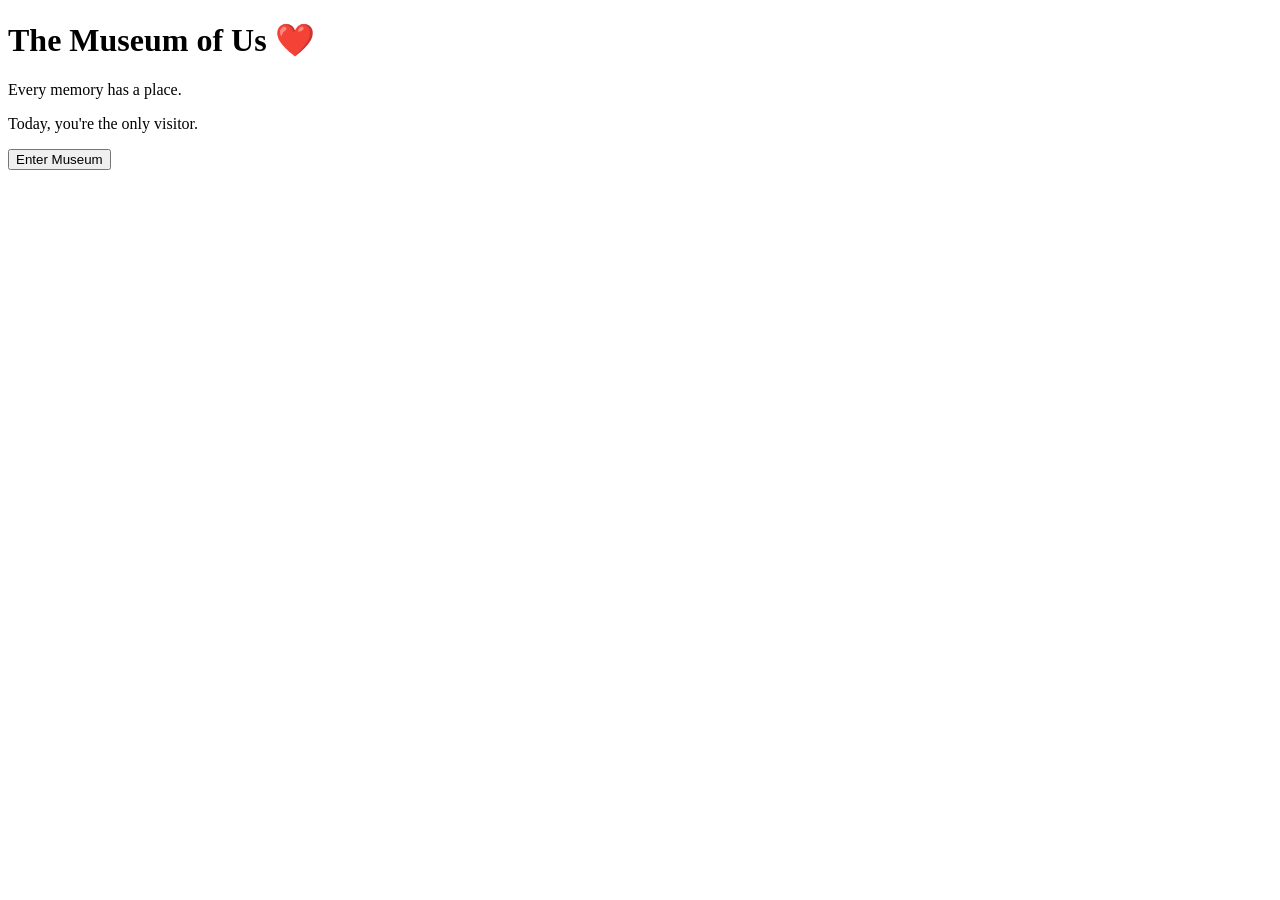
==== index.html @ 89615910 "Added index.html" ====
<!DOCTYPE html>
<html lang="en">
<head>
    <meta charset="UTF-8">
    <meta name="viewport" content="width=device-width, initial-scale=1.0">
    <title>The Museum of Us ❤️</title>

    <link rel="stylesheet" href="style.css">

    <link href="https://fonts.googleapis.com/css2?family=Cinzel:wght@500;700&display=swap" rel="stylesheet">
</head>

<body>

<div class="overlay"></div>

<div class="container">
    <h1>The Museum of Us ❤️</h1>

    <p>Every memory has a place.</p>

    <p>Today, you're the only visitor.</p>

    <button onclick="enterMuseum()">
        Enter Museum
    </button>
</div>

<script src="script.js"></script>

</body>
</html>
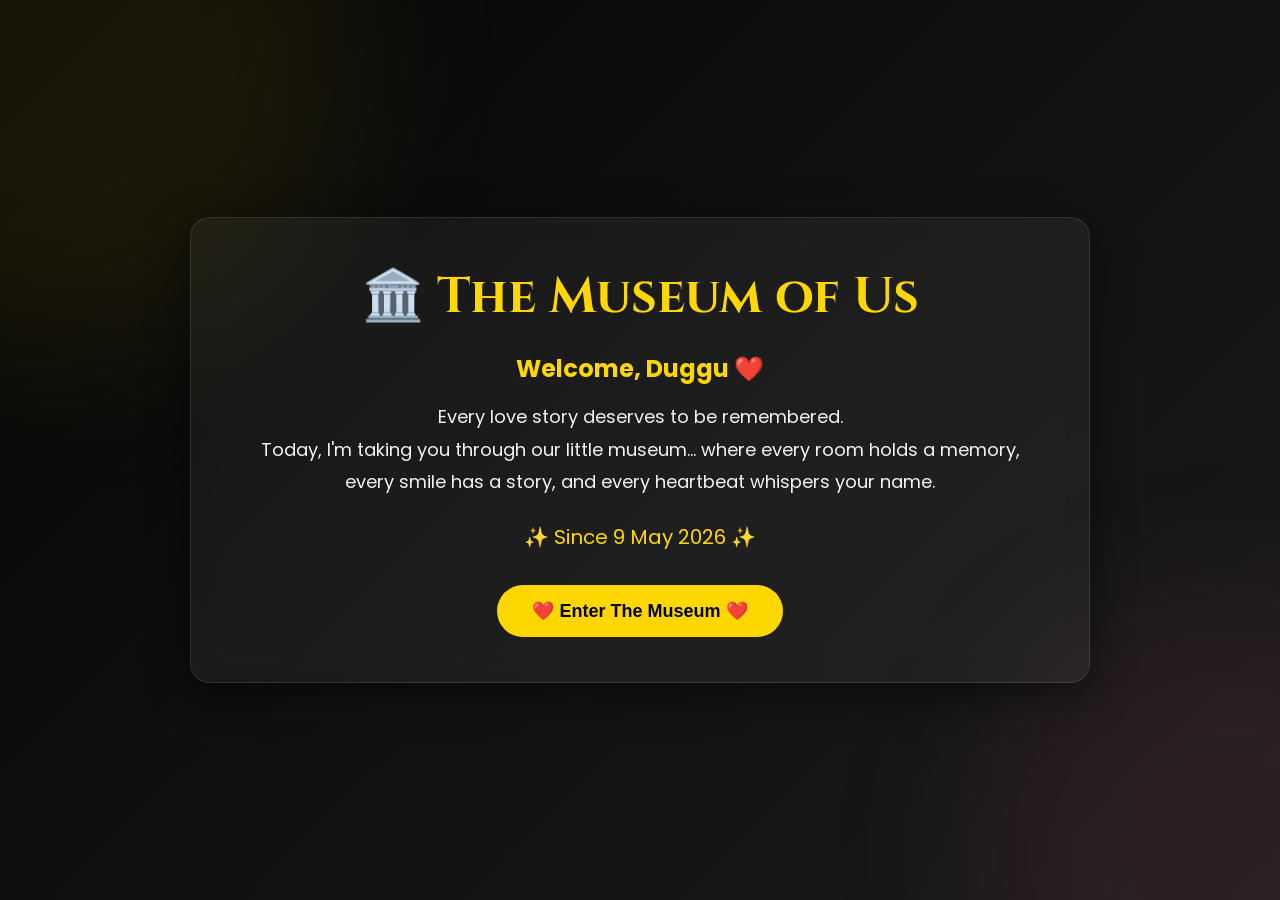
==== commit d4cc434d: "Updated Home Page Updated content and structure of the museum page." ====
--- a/index.html
+++ b/index.html
@@ -1,29 +1,40 @@
 <!DOCTYPE html>
 <html lang="en">
 <head>
-    <meta charset="UTF-8">
-    <meta name="viewport" content="width=device-width, initial-scale=1.0">
-    <title>The Museum of Us ❤️</title>
+<meta charset="UTF-8">
+<meta name="viewport" content="width=device-width, initial-scale=1.0">
+<title>The Museum of Us ❤️</title>
 
-    <link rel="stylesheet" href="style.css">
-
-    <link href="https://fonts.googleapis.com/css2?family=Cinzel:wght@500;700&display=swap" rel="stylesheet">
+<link rel="stylesheet" href="style.css">
 </head>
 
 <body>
 
-<div class="overlay"></div>
+<div class="container">
 
-<div class="container">
-    <h1>The Museum of Us ❤️</h1>
+<h1>🏛️ The Museum of Us</h1>
 
-    <p>Every memory has a place.</p>
+<h2>Welcome, Duggu ❤️</h2>
 
-    <p>Today, you're the only visitor.</p>
+<p>
+Every love story deserves to be remembered.
+</p>
 
-    <button onclick="enterMuseum()">
-        Enter Museum
-    </button>
+<p>
+Today, I'm taking you through our little museum...
+where every room holds a memory,
+every smile has a story,
+and every heartbeat whispers your name.
+</p>
+
+<p style="margin-top:20px;color:gold;font-size:20px;">
+✨ Since 9 May 2026 ✨
+</p>
+
+<button onclick="enterMuseum()">
+❤️ Enter The Museum ❤️
+</button>
+
 </div>
 
 <script src="script.js"></script>
--- a/style.css
+++ b/style.css
@@ -0,0 +1,151 @@
+/* Google Font */
+@import url('https://fonts.googleapis.com/css2?family=Cinzel:wght@500;700&family=Poppins:wght@300;400;600&display=swap');
+
+*{
+    margin:0;
+    padding:0;
+    box-sizing:border-box;
+}
+
+body{
+    font-family:'Poppins',sans-serif;
+    background:linear-gradient(135deg,#050505,#111,#1b1b1b);
+    color:#fff;
+    min-height:100vh;
+    display:flex;
+    justify-content:center;
+    align-items:center;
+    padding:30px;
+    overflow-x:hidden;
+}
+
+/* Floating background glow */
+body::before{
+    content:"";
+    position:fixed;
+    width:600px;
+    height:600px;
+    background:rgba(255,215,0,0.08);
+    border-radius:50%;
+    top:-250px;
+    left:-250px;
+    filter:blur(80px);
+    z-index:-1;
+}
+
+body::after{
+    content:"";
+    position:fixed;
+    width:500px;
+    height:500px;
+    background:rgba(255,105,180,0.08);
+    border-radius:50%;
+    bottom:-200px;
+    right:-200px;
+    filter:blur(80px);
+    z-index:-1;
+}
+
+.container{
+    width:90%;
+    max-width:900px;
+    text-align:center;
+    background:rgba(255,255,255,0.05);
+    backdrop-filter:blur(12px);
+    border:1px solid rgba(255,255,255,0.1);
+    border-radius:20px;
+    padding:45px;
+    box-shadow:0 10px 40px rgba(0,0,0,.5);
+    animation:fadeIn 1s ease;
+}
+
+h1{
+    font-family:'Cinzel',serif;
+    font-size:50px;
+    color:#FFD700;
+    margin-bottom:20px;
+}
+
+h2{
+    color:#FFD700;
+    margin-bottom:15px;
+}
+
+p{
+    font-size:18px;
+    line-height:1.8;
+    color:#f1f1f1;
+}
+
+button,a{
+    display:inline-block;
+    margin-top:30px;
+    padding:15px 35px;
+    background:#FFD700;
+    color:#000;
+    border:none;
+    border-radius:50px;
+    text-decoration:none;
+    font-size:18px;
+    cursor:pointer;
+    transition:.3s;
+    font-weight:600;
+}
+
+button:hover,
+a:hover{
+    transform:translateY(-4px) scale(1.05);
+    box-shadow:0 10px 25px rgba(255,215,0,.5);
+}
+
+.card{
+    background:rgba(255,255,255,.08);
+    padding:20px;
+    margin:20px 0;
+    border-left:4px solid gold;
+    border-radius:12px;
+}
+
+.gallery{
+    display:grid;
+    grid-template-columns:repeat(auto-fit,minmax(220px,1fr));
+    gap:25px;
+}
+
+.frame{
+    background:#1b1b1b;
+    border:6px solid gold;
+    border-radius:15px;
+    padding:10px;
+    transition:.4s;
+}
+
+.frame:hover{
+    transform:scale(1.05);
+}
+
+.frame img{
+    width:100%;
+    border-radius:10px;
+}
+
+input{
+    padding:14px;
+    width:250px;
+    border-radius:10px;
+    border:none;
+    outline:none;
+    font-size:17px;
+    text-align:center;
+}
+
+@keyframes fadeIn{
+    from{
+        opacity:0;
+        transform:translateY(25px);
+    }
+    to{
+        opacity:1;
+        transform:translateY(0);
+    }
+}
